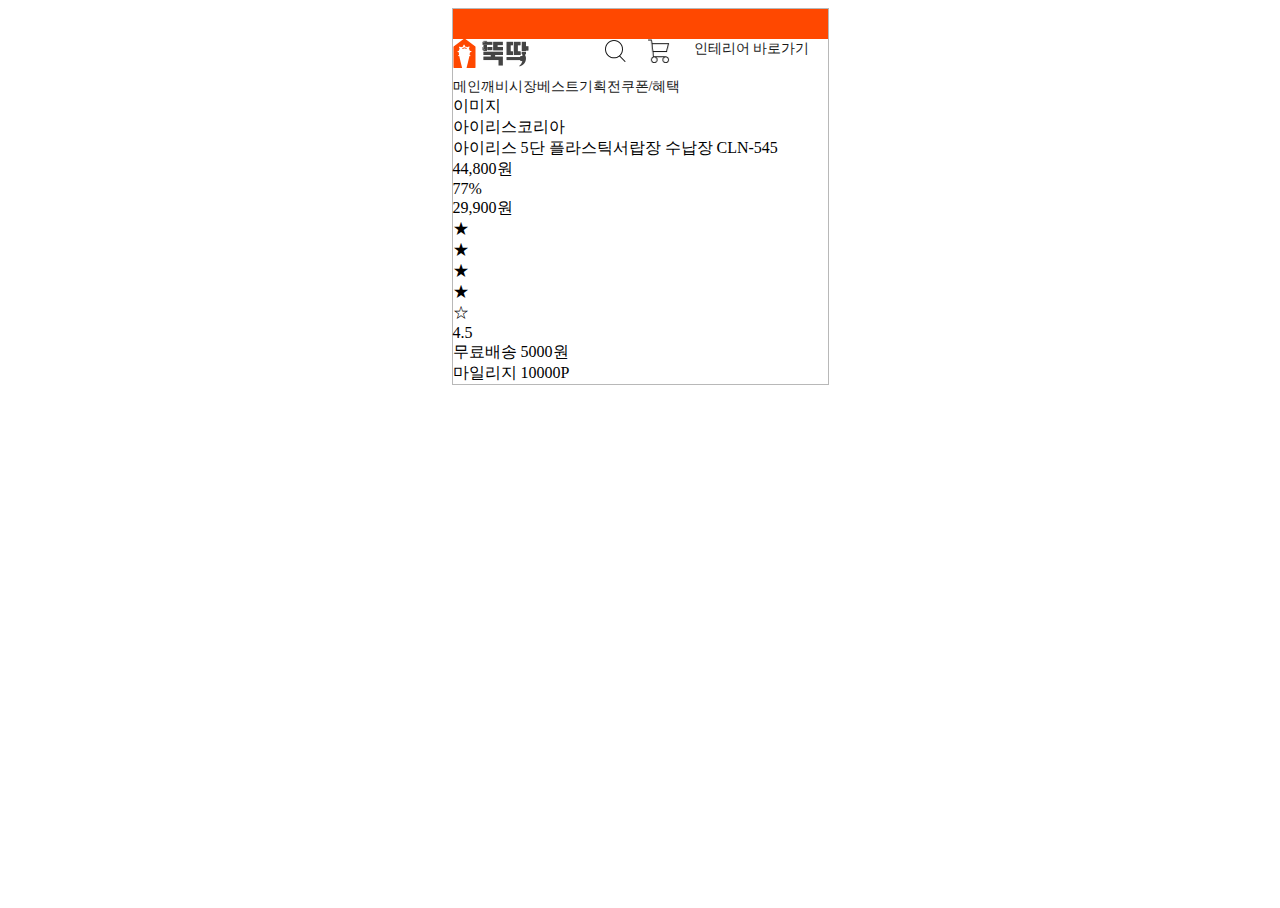
==== index.html @ adc28651 "command 공통 파일 정리¦¬" ====
<!DOCTYPE html>
<html lang="ko">
<head>
    <meta charset="UTF-8">
    <meta http-equiv="X-UA-Compatible" content="IE=edge">
    <meta name="viewport" content="width=device-width, initial-scale=1.0">
    <title>Document</title>
    <link rel="stylesheet" href="css/index.css">
</head>
<body>

    <div class="wrap">
        <div class="phon"></div>
        <header>
            <div class="flex">
                <h1><a href="#"><img src="image/logo.gif" alt=""> </a></h1>
                <nav class="lnb ">
                    <ul class="flex">
                        <li><a href=""><img src="image/serch.gif" alt="검색"></a></li>
                        <li><a href=""><img src="image/cart.gif" alt="장바구니"></a></li>
                        <li><a href=""><img src="" alt="">인테리어 바로가기</a></li>
                    </ul>
                </nav>
            </div>
            <nav class="gnb">
                <ul class="flex">
                    <li><a href="#">메인</a></li>
                    <li><a href="#">깨비시장</a></li>
                    <li><a href="#">베스트</a></li>
                    <li><a href="#">기획전</a></li>
                    <li><a href="#">쿠폰/혜택</a></li>
                </ul>
            </nav>
        </header>
        <div class="contents">
            <div>
                <div class="main_box">
                    <div><img src="" alt="">이미지</div>
                    <div>
                        <p>아이리스코리아</p>
                        <p>아이리스 5단 플라스틱서랍장 수납장 CLN-545</p>
                        <div>
                            <p>44,800원</p>
                            <p>77%</p>
                            <p>29,900원</p>
                        </div>
                        <div>
                            <ul>
                                <li>★</li>
                                <li>★</li>
                                <li>★</li>
                                <li>★</li>
                                <li>☆</li>
                                <li>4.5</li>
                            </ul>
                        </div>
                        <div>
                            <p>무료배송 5000원</p>
                            <p>마일리지 10000P</p>
                        </div>
                    </div>
                </div>

            </div>
        </div>
        <footer>

        </footer>
    </div>

</body>
</html>
---- css/index.css ----
@charset "UTF-8";
/* color */
html, body {
  position: relative;
  height: 100%;
}

div, ul, li, dl, dt, dd, h1, h2, h3, h4, h5, p, a {
  padding: 0px;
  margin: 0px;
}

ul, li, dl, dd {
  list-style: none;
}

img {
  width: 100%;
}

.blind {
  position: absolute;
  left: -99999999px;
  top: -999999999px;
}

a {
  text-decoration: none;
  color: #191919;
  font-size: 14px;
}

.wrap {
  width: 375px;
  margin: 0 auto;
  border: 1px solid rgb(184, 184, 184);
}

.flex {
  display: flex;
}

/* 블릿 */
.blt::after {
  content: "ㆍ";
}

.blt {
  margin-left: -17px;
}

/* 블릿 - 숫자 */
.num {
  padding: 0px !important;
  margin: 0px !important;
  counter-reset: number;
}
.num li:before {
  position: absolute;
  top: 0px;
  left: -3px;
  content: counter(number);
}
.num li {
  position: relative;
  padding-left: 10px;
  counter-increment: number;
}

.phon {
  width: 100%;
  height: 30px;
  background: #ff4800;
}

header img {
  width: 50%;
}/*# sourceMappingURL=index.css.map */
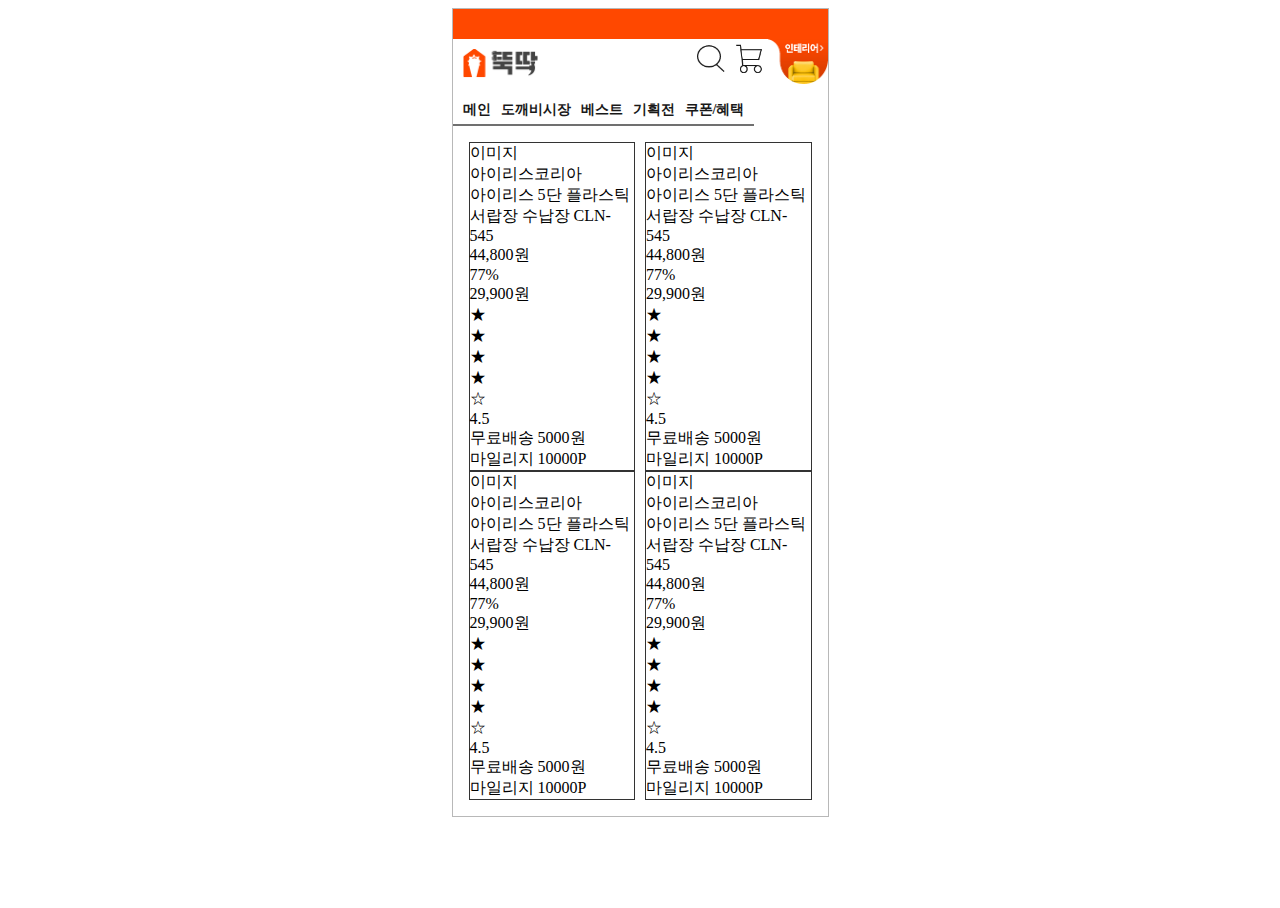
==== commit 169d7bbb: "페이지 추가" ====
--- a/index.html
+++ b/index.html
@@ -12,20 +12,20 @@
     <div class="wrap">
         <div class="phon"></div>
         <header>
-            <div class="flex">
+            <div class="top">
                 <h1><a href="#"><img src="image/logo.gif" alt=""> </a></h1>
-                <nav class="lnb ">
+                <nav class="lnb">
                     <ul class="flex">
                         <li><a href=""><img src="image/serch.gif" alt="검색"></a></li>
                         <li><a href=""><img src="image/cart.gif" alt="장바구니"></a></li>
-                        <li><a href=""><img src="" alt="">인테리어 바로가기</a></li>
+                        <li><a href=""><img src="image/001.jpg" alt=""> </a></li>
                     </ul>
                 </nav>
             </div>
             <nav class="gnb">
                 <ul class="flex">
                     <li><a href="#">메인</a></li>
-                    <li><a href="#">깨비시장</a></li>
+                    <li><a href="#">도깨비시장</a></li>
                     <li><a href="#">베스트</a></li>
                     <li><a href="#">기획전</a></li>
                     <li><a href="#">쿠폰/혜택</a></li>
@@ -33,7 +33,7 @@
             </nav>
         </header>
         <div class="contents">
-            <div>
+            <div class="flex">
                 <div class="main_box">
                     <div><img src="" alt="">이미지</div>
                     <div>
@@ -61,6 +61,86 @@
                     </div>
                 </div>
 
+                <div class="main_box">
+                    <div><img src="" alt="">이미지</div>
+                    <div>
+                        <p>아이리스코리아</p>
+                        <p>아이리스 5단 플라스틱서랍장 수납장 CLN-545</p>
+                        <div>
+                            <p>44,800원</p>
+                            <p>77%</p>
+                            <p>29,900원</p>
+                        </div>
+                        <div>
+                            <ul>
+                                <li>★</li>
+                                <li>★</li>
+                                <li>★</li>
+                                <li>★</li>
+                                <li>☆</li>
+                                <li>4.5</li>
+                            </ul>
+                        </div>
+                        <div>
+                            <p>무료배송 5000원</p>
+                            <p>마일리지 10000P</p>
+                        </div>
+                    </div>
+                </div>
+
+                <div class="main_box">
+                    <div><img src="" alt="">이미지</div>
+                    <div>
+                        <p>아이리스코리아</p>
+                        <p>아이리스 5단 플라스틱서랍장 수납장 CLN-545</p>
+                        <div>
+                            <p>44,800원</p>
+                            <p>77%</p>
+                            <p>29,900원</p>
+                        </div>
+                        <div>
+                            <ul>
+                                <li>★</li>
+                                <li>★</li>
+                                <li>★</li>
+                                <li>★</li>
+                                <li>☆</li>
+                                <li>4.5</li>
+                            </ul>
+                        </div>
+                        <div>
+                            <p>무료배송 5000원</p>
+                            <p>마일리지 10000P</p>
+                        </div>
+                    </div>
+                </div>
+                <div class="main_box">
+                    <div><img src="" alt="">이미지</div>
+                    <div>
+                        <p>아이리스코리아</p>
+                        <p>아이리스 5단 플라스틱서랍장 수납장 CLN-545</p>
+                        <div>
+                            <p>44,800원</p>
+                            <p>77%</p>
+                            <p>29,900원</p>
+                        </div>
+                        <div>
+                            <ul>
+                                <li>★</li>
+                                <li>★</li>
+                                <li>★</li>
+                                <li>★</li>
+                                <li>☆</li>
+                                <li>4.5</li>
+                            </ul>
+                        </div>
+                        <div>
+                            <p>무료배송 5000원</p>
+                            <p>마일리지 10000P</p>
+                        </div>
+                    </div>
+                </div>
+                
             </div>
         </div>
         <footer>
--- a/css/index.css
+++ b/css/index.css
@@ -73,6 +73,70 @@
   background: #ff4800;
 }
 
-header img {
-  width: 50%;
+header a {
+  display: inline-block;
+  width: 100%;
+}
+
+header h1 img {
+  padding: 10px;
+  width: 75px;
+  height: 29px;
+}
+
+header .top {
+  position: relative;
+}
+
+header .top .lnb {
+  position: absolute;
+  right: 0px;
+  top: 0px;
+}
+
+/*  header .top .lnb ul { border:1px solid red; } */
+/* header .top .lnb ul li { border:2px solid blue; } */
+header .top .lnb ul li {
+  padding: 5px;
+}
+
+header .top .lnb ul li img {
+  width: 28px;
+  height: 29px;
+}
+
+header .top .lnb ul li:last-child {
+  padding: 0px;
+}
+
+header .top .lnb ul li:last-child img {
+  width: 60px;
+  height: 50px;
+}
+
+header .gnb .flex li a {
+  padding: 5px;
+  display: inline-block;
+  width: 100%;
+  font-size: 14px;
+  font-weight: 600;
+  color: #191919;
+  text-align: center;
+  border-bottom: 2px solid #707070;
+}
+header .gnb .flex li a:hover {
+  color: #ff4800;
+  border-bottom: 2px solid #ff4800;
+}
+
+.contents {
+  padding: 16px;
+}
+.contents .flex {
+  flex-wrap: wrap;
+  justify-content: space-between;
+}
+.contents .main_box {
+  border: 1px solid #333;
+  width: 48%;
 }/*# sourceMappingURL=index.css.map */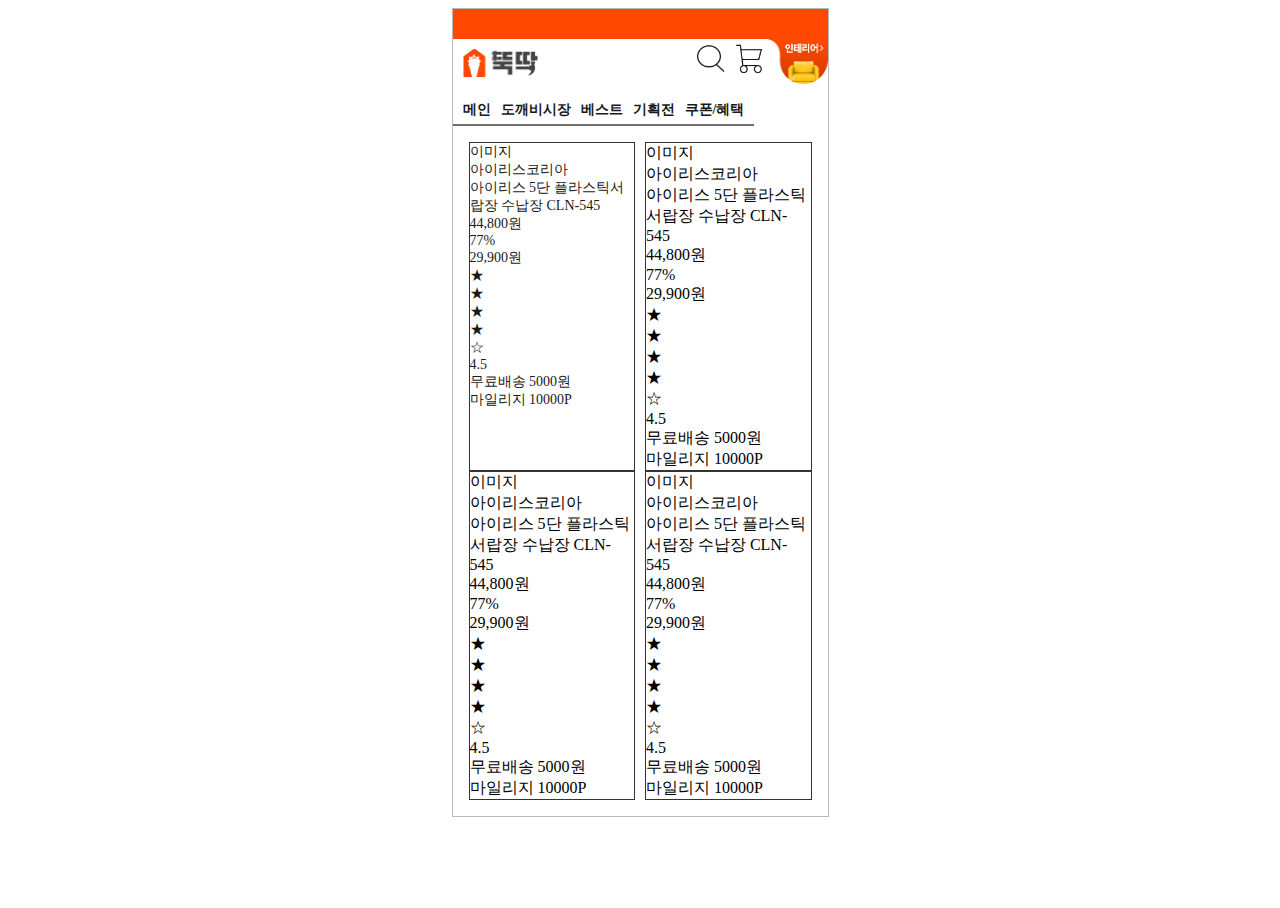
==== commit 0ffd1233: "a 링크 추가" ====
--- a/index.html
+++ b/index.html
@@ -35,30 +35,32 @@
         <div class="contents">
             <div class="flex">
                 <div class="main_box">
-                    <div><img src="" alt="">이미지</div>
-                    <div>
-                        <p>아이리스코리아</p>
-                        <p>아이리스 5단 플라스틱서랍장 수납장 CLN-545</p>
+                    <a href="#">
+                        <div><img src="" alt="">이미지</div>
                         <div>
-                            <p>44,800원</p>
-                            <p>77%</p>
-                            <p>29,900원</p>
+                            <p>아이리스코리아</p>
+                            <p>아이리스 5단 플라스틱서랍장 수납장 CLN-545</p>
+                            <div>
+                                <p>44,800원</p>
+                                <p>77%</p>
+                                <p>29,900원</p>
+                            </div>
+                            <div>
+                                <ul>
+                                    <li>★</li>
+                                    <li>★</li>
+                                    <li>★</li>
+                                    <li>★</li>
+                                    <li>☆</li>
+                                    <li>4.5</li>
+                                </ul>
+                            </div>
+                            <div>
+                                <p>무료배송 5000원</p>
+                                <p>마일리지 10000P</p>
+                            </div>
                         </div>
-                        <div>
-                            <ul>
-                                <li>★</li>
-                                <li>★</li>
-                                <li>★</li>
-                                <li>★</li>
-                                <li>☆</li>
-                                <li>4.5</li>
-                            </ul>
-                        </div>
-                        <div>
-                            <p>무료배송 5000원</p>
-                            <p>마일리지 10000P</p>
-                        </div>
-                    </div>
+                    </a>
                 </div>
 
                 <div class="main_box">
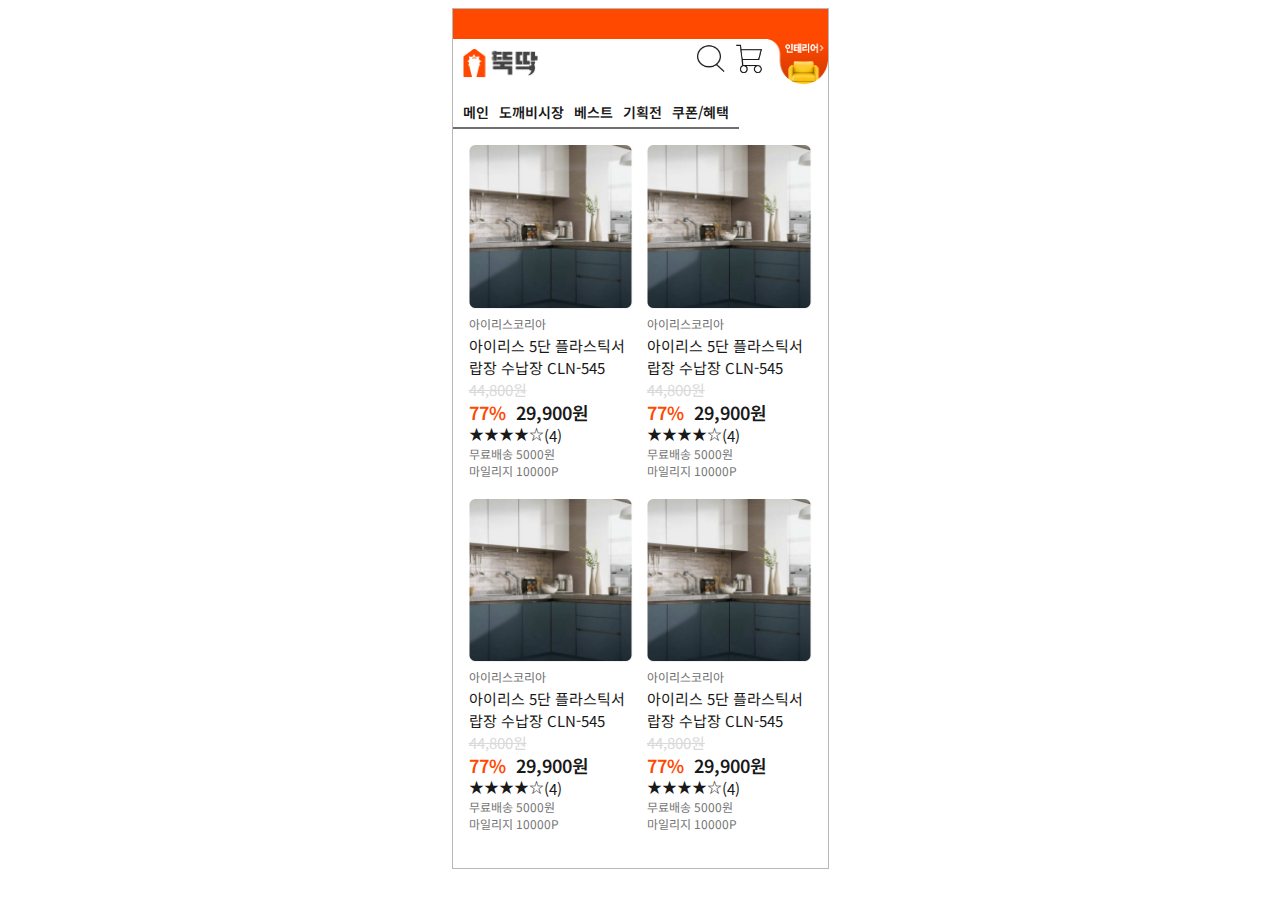
==== commit a65223be: "메인 상품 리스트 수정" ====
--- a/index.html
+++ b/index.html
@@ -36,26 +36,60 @@
             <div class="flex">
                 <div class="main_box">
                     <a href="#">
-                        <div><img src="" alt="">이미지</div>
-                        <div>
-                            <p>아이리스코리아</p>
+                        <div><img src="image/main-list-img.jpg" alt=""> </div>
+                        <div class="txt">
+                            <p class="brand">아이리스코리아</p>
                             <p>아이리스 5단 플라스틱서랍장 수납장 CLN-545</p>
                             <div>
-                                <p>44,800원</p>
-                                <p>77%</p>
-                                <p>29,900원</p>
+                                <p class="through">44,800원</p>
+                                <div class="clear">
+                                    <p class="discount left">77%</p>
+                                    <p class="pice left">29,900원</p>
+                                </div>
                             </div>
-                            <div>
-                                <ul>
+                            <div class="star">
+                                <ul class="flex">
                                     <li>★</li>
                                     <li>★</li>
                                     <li>★</li>
                                     <li>★</li>
                                     <li>☆</li>
-                                    <li>4.5</li>
+                                    <li class="num">(4)</li>
                                 </ul>
                             </div>
+                            <div class="mem_gray">
+                                <p>무료배송 5000원</p>
+                                <p>마일리지 10000P</p>
+                            </div>
+                        </div>
+                    </a>
+                </div>
+
+
+                <div class="main_box">
+                    <a href="#">
+                        <div><img src="image/main-list-img.jpg" alt=""> </div>
+                        <div class="txt">
+                            <p class="brand">아이리스코리아</p>
+                            <p>아이리스 5단 플라스틱서랍장 수납장 CLN-545</p>
                             <div>
+                                <p class="through">44,800원</p>
+                                <div class="clear">
+                                    <p class="discount left">77%</p>
+                                    <p class="pice left">29,900원</p>
+                                </div>
+                            </div>
+                            <div class="star">
+                                <ul class="flex">
+                                    <li>★</li>
+                                    <li>★</li>
+                                    <li>★</li>
+                                    <li>★</li>
+                                    <li>☆</li>
+                                    <li class="num">(4)</li>
+                                </ul>
+                            </div>
+                            <div class="mem_gray">
                                 <p>무료배송 5000원</p>
                                 <p>마일리지 10000P</p>
                             </div>
@@ -64,86 +98,69 @@
                 </div>
 
                 <div class="main_box">
-                    <div><img src="" alt="">이미지</div>
-                    <div>
-                        <p>아이리스코리아</p>
-                        <p>아이리스 5단 플라스틱서랍장 수납장 CLN-545</p>
-                        <div>
-                            <p>44,800원</p>
-                            <p>77%</p>
-                            <p>29,900원</p>
+                    <a href="#">
+                        <div><img src="image/main-list-img.jpg" alt=""> </div>
+                        <div class="txt">
+                            <p class="brand">아이리스코리아</p>
+                            <p>아이리스 5단 플라스틱서랍장 수납장 CLN-545</p>
+                            <div>
+                                <p class="through">44,800원</p>
+                                <div class="clear">
+                                    <p class="discount left">77%</p>
+                                    <p class="pice left">29,900원</p>
+                                </div>
+                            </div>
+                            <div class="star">
+                                <ul class="flex">
+                                    <li>★</li>
+                                    <li>★</li>
+                                    <li>★</li>
+                                    <li>★</li>
+                                    <li>☆</li>
+                                    <li class="num">(4)</li>
+                                </ul>
+                            </div>
+                            <div class="mem_gray">
+                                <p>무료배송 5000원</p>
+                                <p>마일리지 10000P</p>
+                            </div>
                         </div>
-                        <div>
-                            <ul>
-                                <li>★</li>
-                                <li>★</li>
-                                <li>★</li>
-                                <li>★</li>
-                                <li>☆</li>
-                                <li>4.5</li>
-                            </ul>
-                        </div>
-                        <div>
-                            <p>무료배송 5000원</p>
-                            <p>마일리지 10000P</p>
-                        </div>
-                    </div>
+                    </a>
                 </div>
 
                 <div class="main_box">
-                    <div><img src="" alt="">이미지</div>
-                    <div>
-                        <p>아이리스코리아</p>
-                        <p>아이리스 5단 플라스틱서랍장 수납장 CLN-545</p>
-                        <div>
-                            <p>44,800원</p>
-                            <p>77%</p>
-                            <p>29,900원</p>
+                    <a href="#">
+                        <div><img src="image/main-list-img.jpg" alt=""> </div>
+                        <div class="txt">
+                            <p class="brand">아이리스코리아</p>
+                            <p>아이리스 5단 플라스틱서랍장 수납장 CLN-545</p>
+                            <div>
+                                <p class="through">44,800원</p>
+                                <div class="clear">
+                                    <p class="discount left">77%</p>
+                                    <p class="pice left">29,900원</p>
+                                </div>
+                            </div>
+                            <div class="star">
+                                <ul class="flex">
+                                    <li>★</li>
+                                    <li>★</li>
+                                    <li>★</li>
+                                    <li>★</li>
+                                    <li>☆</li>
+                                    <li class="num">(4)</li>
+                                </ul>
+                            </div>
+                            <div class="mem_gray">
+                                <p>무료배송 5000원</p>
+                                <p>마일리지 10000P</p>
+                            </div>
                         </div>
-                        <div>
-                            <ul>
-                                <li>★</li>
-                                <li>★</li>
-                                <li>★</li>
-                                <li>★</li>
-                                <li>☆</li>
-                                <li>4.5</li>
-                            </ul>
-                        </div>
-                        <div>
-                            <p>무료배송 5000원</p>
-                            <p>마일리지 10000P</p>
-                        </div>
-                    </div>
+                    </a>
                 </div>
-                <div class="main_box">
-                    <div><img src="" alt="">이미지</div>
-                    <div>
-                        <p>아이리스코리아</p>
-                        <p>아이리스 5단 플라스틱서랍장 수납장 CLN-545</p>
-                        <div>
-                            <p>44,800원</p>
-                            <p>77%</p>
-                            <p>29,900원</p>
-                        </div>
-                        <div>
-                            <ul>
-                                <li>★</li>
-                                <li>★</li>
-                                <li>★</li>
-                                <li>★</li>
-                                <li>☆</li>
-                                <li>4.5</li>
-                            </ul>
-                        </div>
-                        <div>
-                            <p>무료배송 5000원</p>
-                            <p>마일리지 10000P</p>
-                        </div>
-                    </div>
-                </div>
-                
+
             </div>
+
         </div>
         <footer>
 
--- a/css/index.css
+++ b/css/index.css
@@ -1,8 +1,10 @@
 @charset "UTF-8";
+@import "https://fonts.googleapis.com/css2?family=Noto+Sans+KR:wght@300;400;500;700&display=swap";
 /* color */
 html, body {
   position: relative;
   height: 100%;
+  font-family: "Noto Sans KR", sans-serif;
 }
 
 div, ul, li, dl, dt, dd, h1, h2, h3, h4, h5, p, a {
@@ -38,6 +40,16 @@
 
 .flex {
   display: flex;
+}
+
+.left {
+  float: left;
+}
+
+.clear::after {
+  content: "";
+  display: block;
+  clear: both;
 }
 
 /* 블릿 */
@@ -67,6 +79,43 @@
   counter-increment: number;
 }
 
+/* 취소선 */
+.through {
+  text-decoration: line-through;
+}
+
+/* 할인율 */
+.discount {
+  color: #ff4800;
+  font-size: 18px;
+  font-weight: 600;
+}
+
+/* 가격 */
+.pice {
+  padding-left: 10px;
+  font-weight: 600;
+  font-size: 18px;
+  font-weight: 600;
+}
+
+/* 무료배송 및 마일리지 */
+.mem_gray {
+  color: #767676;
+  font-size: 12px;
+  line-height: 17px;
+}
+
+/*  */
+.txt {
+  font-size: 15px;
+  line-height: 22px;
+}
+.txt .brand {
+  color: #707070;
+  font-size: 12px;
+}
+
 .phon {
   width: 100%;
   height: 30px;
@@ -136,7 +185,19 @@
   flex-wrap: wrap;
   justify-content: space-between;
 }
-.contents .main_box {
-  border: 1px solid #333;
+
+.main_box {
   width: 48%;
+  padding-bottom: 20px;
+}
+.main_box .through {
+  color: #d9d9d9;
+}
+.main_box .star .flex {
+  justify-content: flex-start;
+}
+.main_box .star .flex .num {
+  position: relative;
+  top: 2px;
+  left: 0;
 }/*# sourceMappingURL=index.css.map */